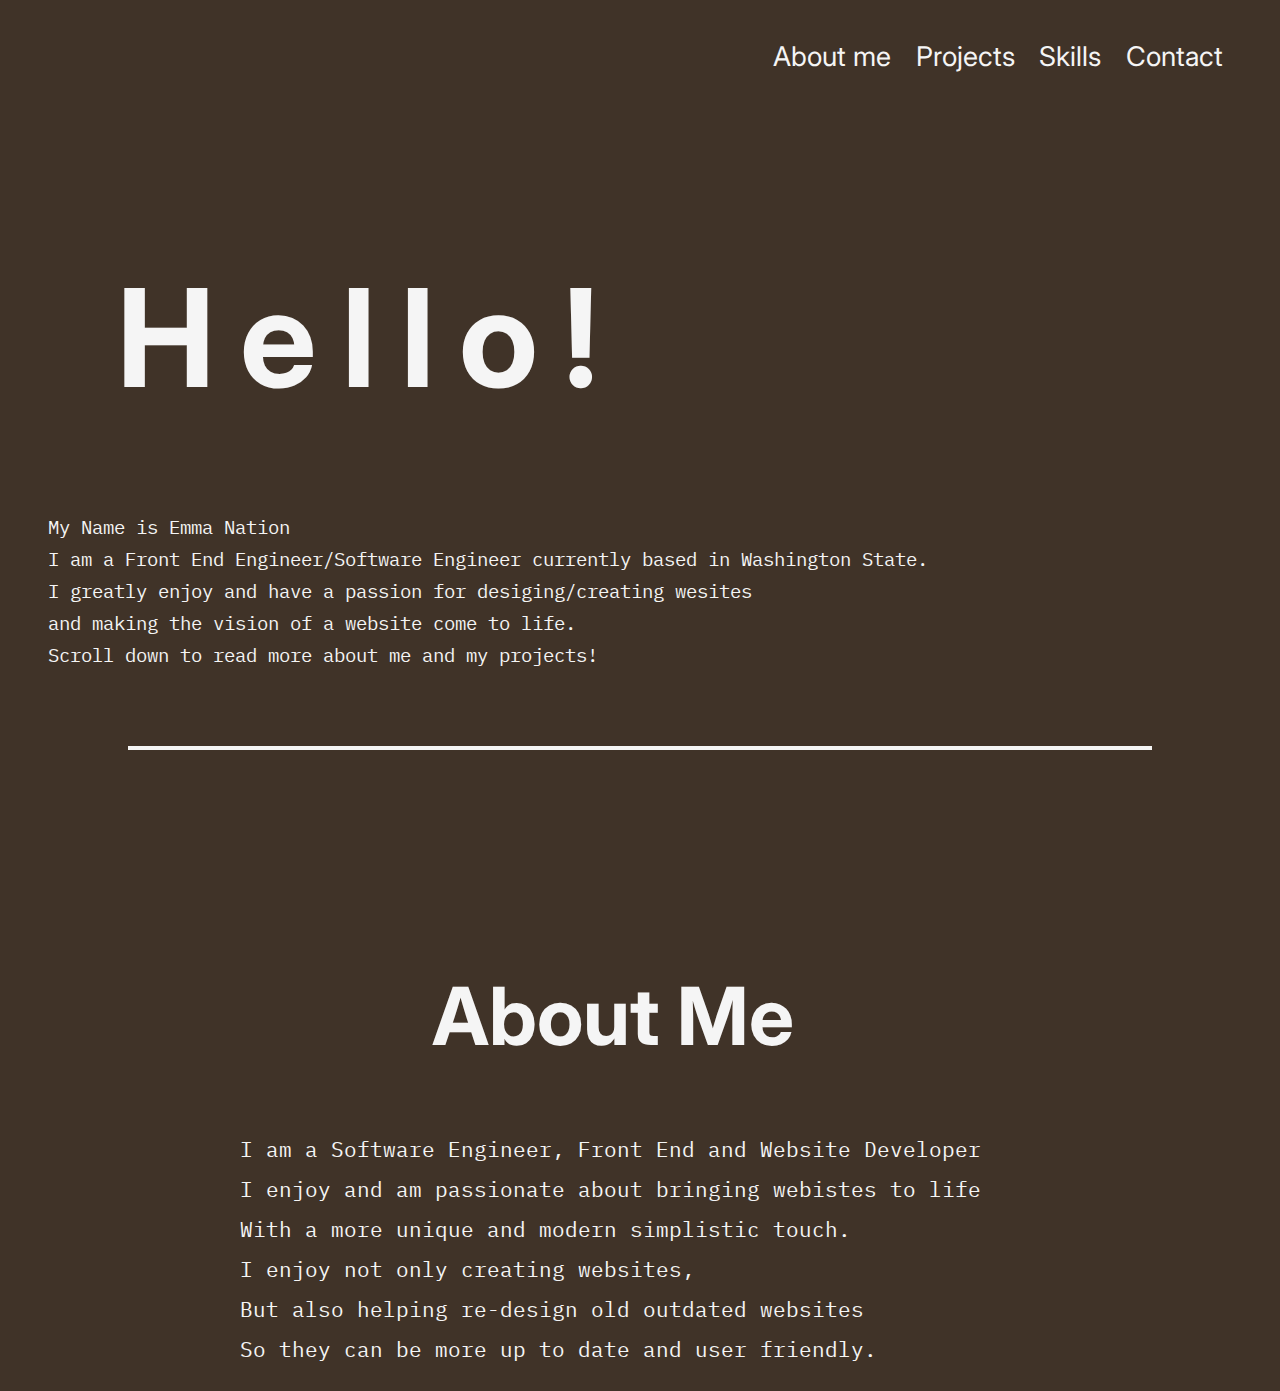
==== index.html @ a86735b9 "added all changes" ====
<!DOCTYPE html>
<html lang="en">
<head>
    <meta charset="UTF-8">
    <meta name="viewport" content="width=device-width, initial-scale=1.0">
    <title>My Portfolio</title>
    <link rel="stylesheet" href="one.css">
    <link rel="preconnect" href="https://fonts.googleapis.com"> 
    <link rel="preconnect" href="https://fonts.gstatic.com" crossorigin>
    <link href="https://fonts.googleapis.com/css2?family=IBM+Plex+Mono:wght@100&family=Inter:wght@200&family=Poppins:wght@200&family=Roboto+Mono:wght@200&display=swap" rel="stylesheet">
</head>
<body>
    <!--THE TOP 4 NAV BAR-->
    <header>
        <ul class="toplist">
            <li class="li-one , hovering">About me</li>
            <li class="li-two , hovering">Projects</li>
            <li class="li-three , hovering">Skills</li>
            <li class="li-four , hovering">Contact</li>
        </ul>
    </header>
    <!--END OF TOP 4 NAV BAR-->
    <br>
    <br>
    <br>
    <!--START OF THE HELLO AND INTRO-->
<div class="hellobox">
    <h1 class="hello">Hello!</h1>
</div>
<section>
<p class="intro-text">My Name is Emma Nation <br> I am a Front End Engineer/Software Engineer currently based in Washington State. <br> I greatly enjoy and have a passion for desiging/creating wesites <br> and making the vision of a website come to life. <br>Scroll down to read more about me and my projects!</p>
</section>
<br>
<br>
<!--END OF HELLO AND INTRO-->
<!--START OF THE LINE-->
<section class="line-pad">
    <h2 class="the-line"></h2>
</section>
<!--END OF THE LINE-->
<br>
<div class="about-box">
    <h2 class="about">About Me</h2>
    <p class="aboutme-p">I am a Software Engineer, Front End and Website Developer <br>I enjoy and am passionate about bringing webistes to life <br>With a more unique and modern simplistic touch. <br> I enjoy not only creating websites, <br> But also helping re-design old outdated websites <br> So they can be more up to date and user friendly.</p>
</div>









   
    <script src="two.js"></script>
</body>
</html>
---- one.css ----
body{
    margin: 0px;
    padding: 0px;
    background-color: #403328;
    transition: all 0.6s ease;
}

/*THIS IS THE TOP 4 NAV BAR THINGS*/
.toplist{
    color: whitesmoke;
    margin-left: 45.8rem;
    margin-top: 2.5rem;
    font-family: 'Inter', sans-serif;
}

.li-one{
    display: inline-block;
    font-size: 1.7rem;
    padding-right: 1.3rem;
    
}

.li-two{
display: inline-block;
font-size: 1.7rem;
padding-right: 1.3rem;
}



.li-three{
display: inline-block;
font-size: 1.7rem;
padding-right: 1.3rem;
}


.li-four{
display: inline-block;
font-size: 1.7rem;
padding-right: 1.3rem;
}

.hovering{
    transition: color 200ms linear;
}

.hovering:hover{
    cursor: pointer;
    color: #8C4830;
}
/*END OF TOP 4 NAV BAR THINGS*/

/*THE HELLO WORD+ DROPPING HELLO DOWN ANIMATION*/

.hello{
    color: whitesmoke;
    font-family: 'Inter', sans-serif;
    font-size: 8.5rem;
    letter-spacing: 1.6rem;
    margin-left: 7.3rem;
    margin-top: 7rem;

}

.hellobox,
.hello{
    animation: heading;
    animation-duration: 1.5s;
    animation-fill-mode: forwards;
    position: relative;
}

@keyframes heading{
    0% {top: -180px;}
    100% {top: -32px;}
  }
/* END OF THE HELLO ANIMATION*/

/*SLIDING IN WORDS SECTION*/

.intro-text{
    color: whitesmoke;
    font-size: 1.2rem;
    line-height: 2rem;
    font-family: 'IBM Plex Mono', monospace;
    opacity: 1.8;
    position: relative;
    margin-left: 3rem;
    animation-name: content;
    animation-duration: 1.3s;
    animation-fill-mode: forwards;
}

@keyframes content{
    0% {left: -1000px;}
    100% {left: -8px;}
    0% {top:-70px}
    100%{top: -70px}
  }

/*END OF SLIDING IN WORD SECTION*/

/*THE LINE AFTER WORDS*/

.line-pad{
    padding-bottom: 7rem;
}

.the-line{
        position: relative;
        padding-bottom: -1rem;
        border: 4px solid whitesmoke;
        border-left: 0px;
        border-right: 0px;
        border-top: 0px;
        margin-left: 8rem;
        margin-right: 8rem; 
        padding-top: -3rem;
        
}
/*END OF LINE*/

/*ABOUT ME SECTION*/

.about{
    font-size: 5rem;
    color: whitesmoke;
    font-family: 'Inter', sans-serif;
    margin-left: 27rem;
    
}


.aboutme-p{
    color: whitesmoke;
    font-size: 1.3rem;
    line-height: 2.5rem;
    font-family: 'IBM Plex Mono', monospace;
    margin-left: 15rem;
}
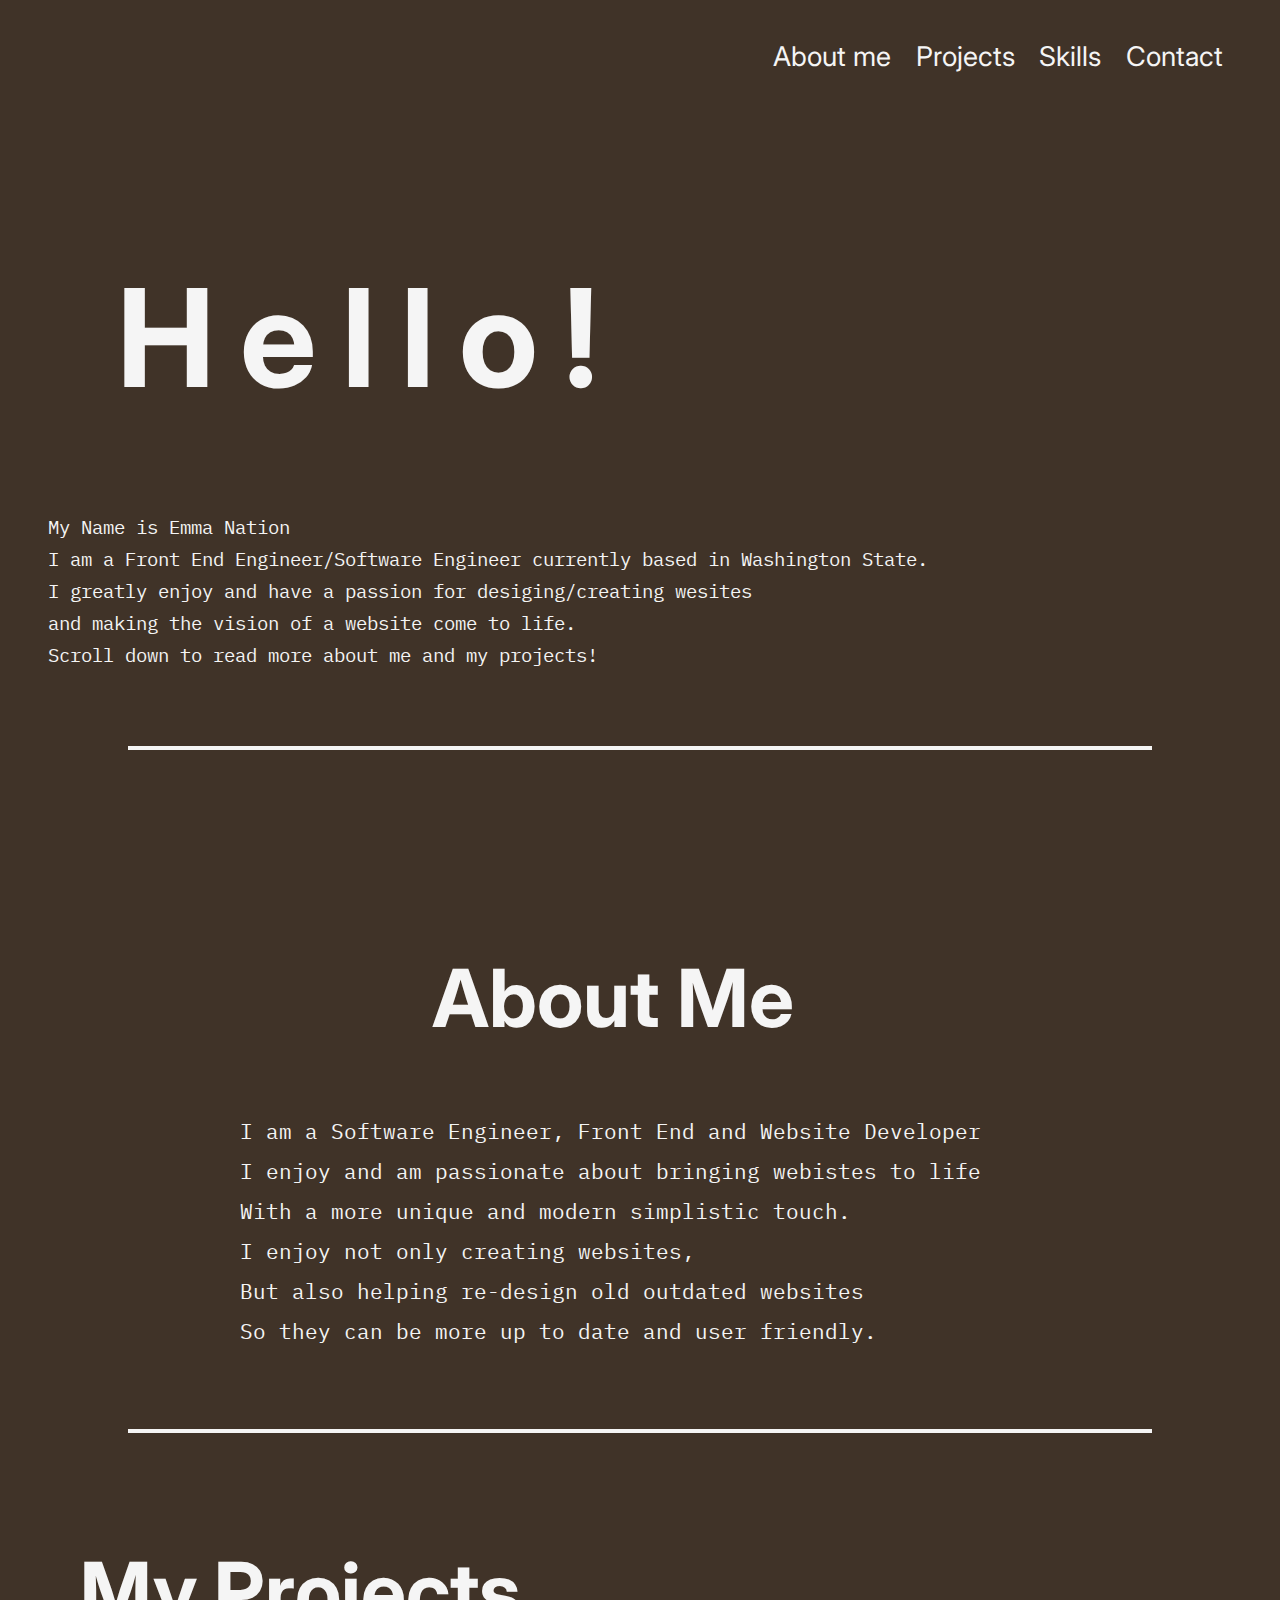
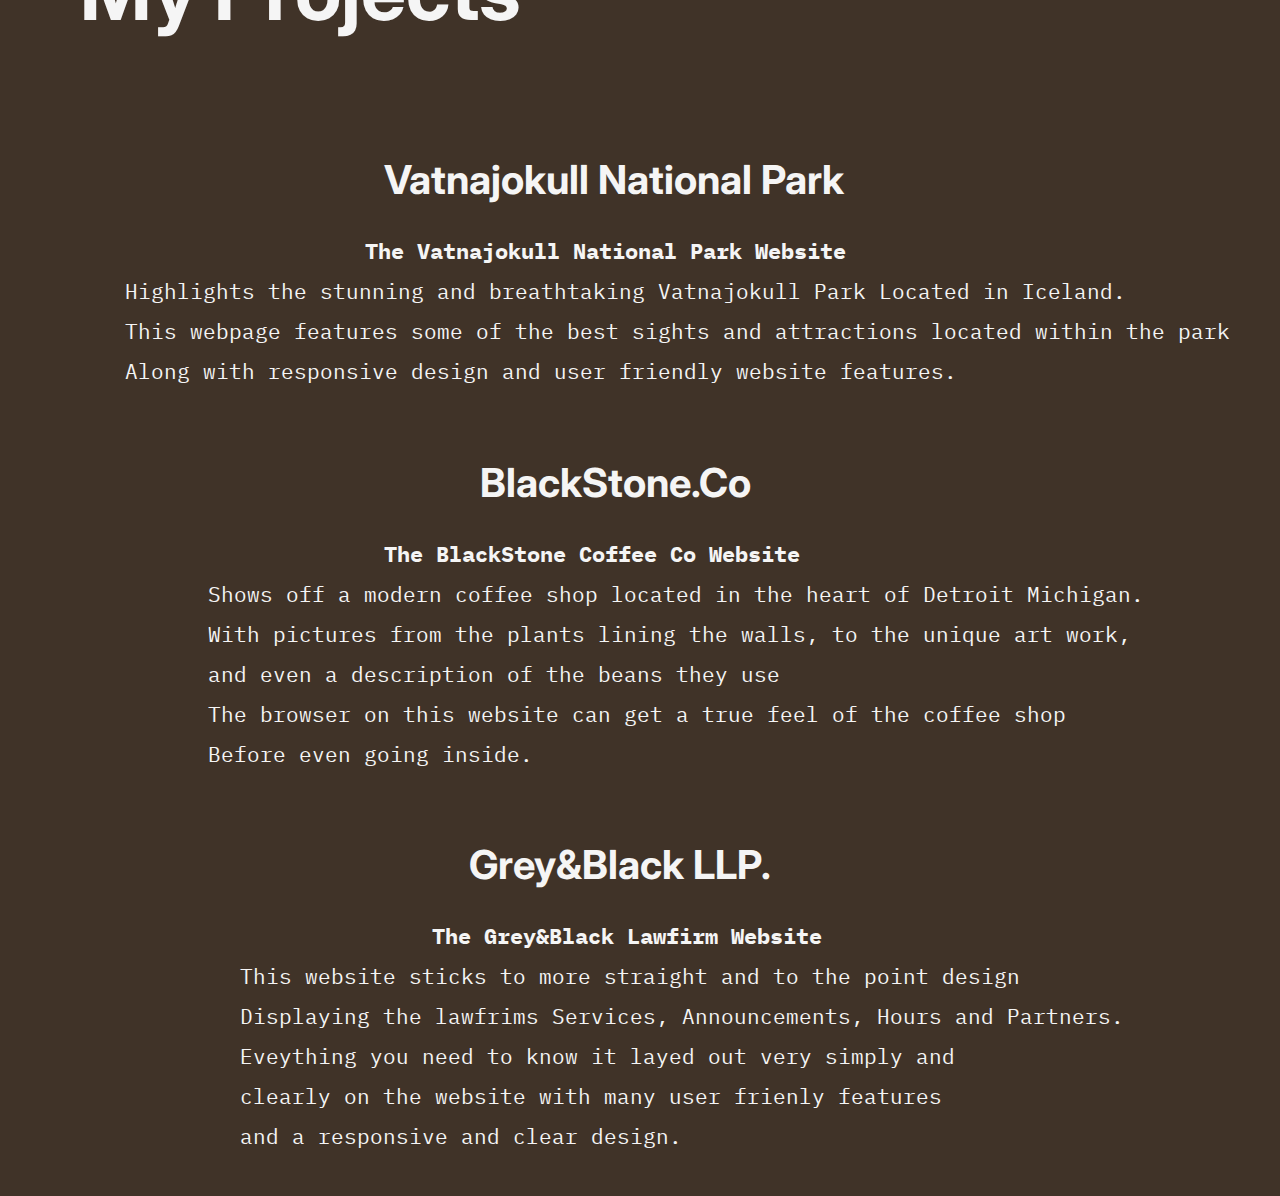
==== commit 514c0b5c: "updated all files" ====
--- a/index.html
+++ b/index.html
@@ -13,8 +13,8 @@
     <!--THE TOP 4 NAV BAR-->
     <header>
         <ul class="toplist">
-            <li class="li-one , hovering">About me</li>
-            <li class="li-two , hovering">Projects</li>
+            <li class="li-one , hovering"> <a href="#about-box" class="liA">About me </a></li>
+            <li class="li-two , hovering"> <a href="#project-box" class="liA">Projects</a></li>
             <li class="li-three , hovering">Skills</li>
             <li class="li-four , hovering">Contact</li>
         </ul>
@@ -38,14 +38,39 @@
     <h2 class="the-line"></h2>
 </section>
 <!--END OF THE LINE-->
-<br>
-<div class="about-box">
+<!--START OF THE ABOUT ME-->
+<div id="about-box">
     <h2 class="about">About Me</h2>
     <p class="aboutme-p">I am a Software Engineer, Front End and Website Developer <br>I enjoy and am passionate about bringing webistes to life <br>With a more unique and modern simplistic touch. <br> I enjoy not only creating websites, <br> But also helping re-design old outdated websites <br> So they can be more up to date and user friendly.</p>
 </div>
-
-
-
+<br>
+<br>
+<section class="about-line">
+    <h2 class="the-line"></h2>
+</section>
+<!--END OF ABOUT ME AND THE BREAKING LINE-->
+<br>
+<br>
+<div id="project-box">
+    <h1 class="project-title">My Projects</h1>
+</div>
+<br>
+<br>
+<div>
+<h1 class="titleOne , hovcolor"><a href="#" class="titleA">Vatnajokull National Park</a></h1>
+    <p class="titleOne-P"> <strong class="highlight">The Vatnajokull National Park Website</strong> <br> Highlights the stunning and breathtaking Vatnajokull Park Located in Iceland. <br> This webpage features some of the best sights and attractions located within the park <br> Along with responsive design and user friendly website features. </p>
+    </div>
+    <br>
+    <div>
+    <h1 class="titleTwo , hovcolor"> <a href="#" class="titleA">BlackStone.Co</a></h1>
+    <p class="titleTwo-P"> <strong class="highlight-2">The BlackStone Coffee Co Website</strong><br> Shows off a modern coffee shop located in the heart of Detroit Michigan.<br>With pictures from the plants lining the walls, to the unique art work, <br> and even a description of the beans they use <br>The browser on this website can get a true feel of the coffee shop <br> Before even going inside.</p>
+    </div>
+    <br>
+    <div>
+    <h1 class="titleThree , hovcolor"><a href="#" class="titleA">Grey&Black LLP.</a></h1>
+    <p class="titleThree-P"><strong class="highlight-3">The Grey&Black Lawfirm Website</strong><br>This website sticks to more straight and to the point design <br> Displaying the lawfrims Services, Announcements, Hours and Partners. <br> Eveything you need to know it layed out very simply and <br> clearly on the website with many user frienly features <br> and a responsive and clear design.</p>
+</div>
+<br>
 
 
 
--- a/one.css
+++ b/one.css
@@ -40,13 +40,23 @@
 font-size: 1.7rem;
 padding-right: 1.3rem;
 }
+ 
+.liA{
+    text-decoration: none;
+    color: whitesmoke;
+    transition: color 200ms linear;
+}
+.liA:hover{
+    color: #8C4830;
+    cursor: pointer;
+}
 
 .hovering{
     transition: color 200ms linear;
 }
 
 .hovering:hover{
-    cursor: pointer;
+    cursor: pointer;;
     color: #8C4830;
 }
 /*END OF TOP 4 NAV BAR THINGS*/
@@ -138,4 +148,107 @@
     line-height: 2.5rem;
     font-family: 'IBM Plex Mono', monospace;
     margin-left: 15rem;
-}+}
+/*END OF ABOUT ME*/
+
+/*START OF PROJECT SECTION*/
+
+/*NATIONAL PARK TITLE AND WORDS*/
+.project-title{
+    font-size: 5rem;
+    color: whitesmoke;
+    font-family: 'Inter', sans-serif;
+    margin-left: 5rem;
+}
+
+
+
+.titleOne{
+    margin-left: 24rem;
+    font-family: 'Inter', sans-serif;
+    color: whitesmoke;
+    font-size: 2.5rem;
+    
+}
+
+.titleOne-P{
+    font-size: 1.3rem;
+    line-height: 2.5rem;
+    font-family: 'IBM Plex Mono', monospace;
+    color: whitesmoke;
+    margin-left: 7.8rem;
+   
+}
+
+.highlight{
+    margin-left: 15rem;
+    font-size: 1.4rem;
+}
+
+
+/*END OF NATIONAL PARK HOVER AND WORDS*/
+
+
+/* BLACKSTONE TITLE AND WORDS*/
+
+.titleTwo{
+margin-left: 30rem;
+font-family: 'Inter', sans-serif;
+color: whitesmoke;
+font-size: 2.5rem;
+}
+
+.titleTwo-P{
+    font-size: 1.3rem;
+    line-height: 2.5rem;
+    font-family: 'IBM Plex Mono', monospace;
+    color: whitesmoke;
+    margin-left: 13rem;
+}
+
+.highlight-2{
+    font-size: 1.4rem;
+margin-left: 11rem;
+}
+
+/*END OF BLACKSTONE TITLE AND WORDS*/
+
+
+/*LAWFIRM TITLE AND WORDS*/
+
+
+.titleThree{
+margin-left: 29.3rem;
+font-family: 'Inter', sans-serif;
+color: whitesmoke;
+font-size: 2.5rem;
+}
+
+.titleThree-P{
+    font-size: 1.3rem;
+    line-height: 2.5rem;
+    font-family: 'IBM Plex Mono', monospace;
+    color: whitesmoke;
+    margin-left: 15rem;
+    
+}
+
+.highlight-3{
+    font-size: 1.4rem;
+    margin-left: 12rem;
+}
+
+
+.titleA{
+    text-decoration: none;
+    color: whitesmoke;
+    transition: color 210ms linear;
+
+}
+
+.titleA:hover{
+color: #bdafa1;
+cursor: pointer;
+}
+/*END OF LAWFIRM TITLE AND WORDS*/
+
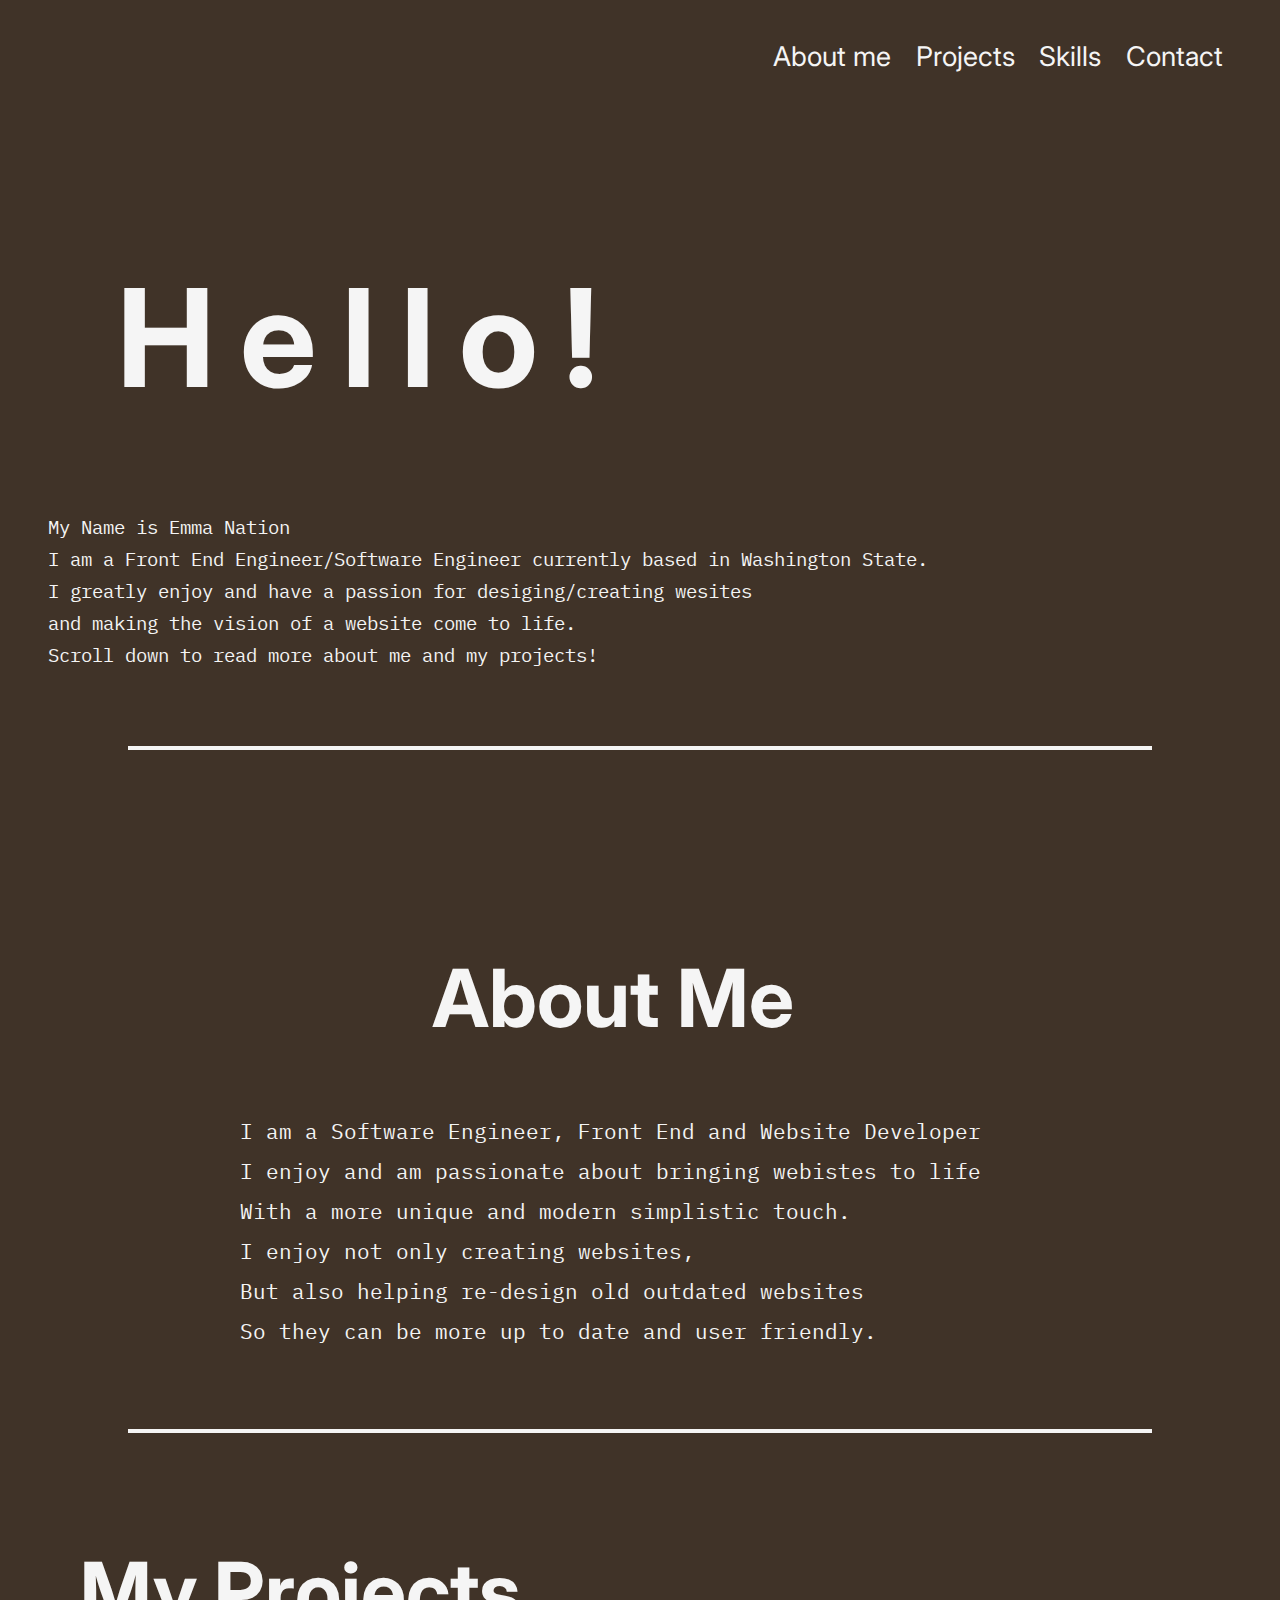
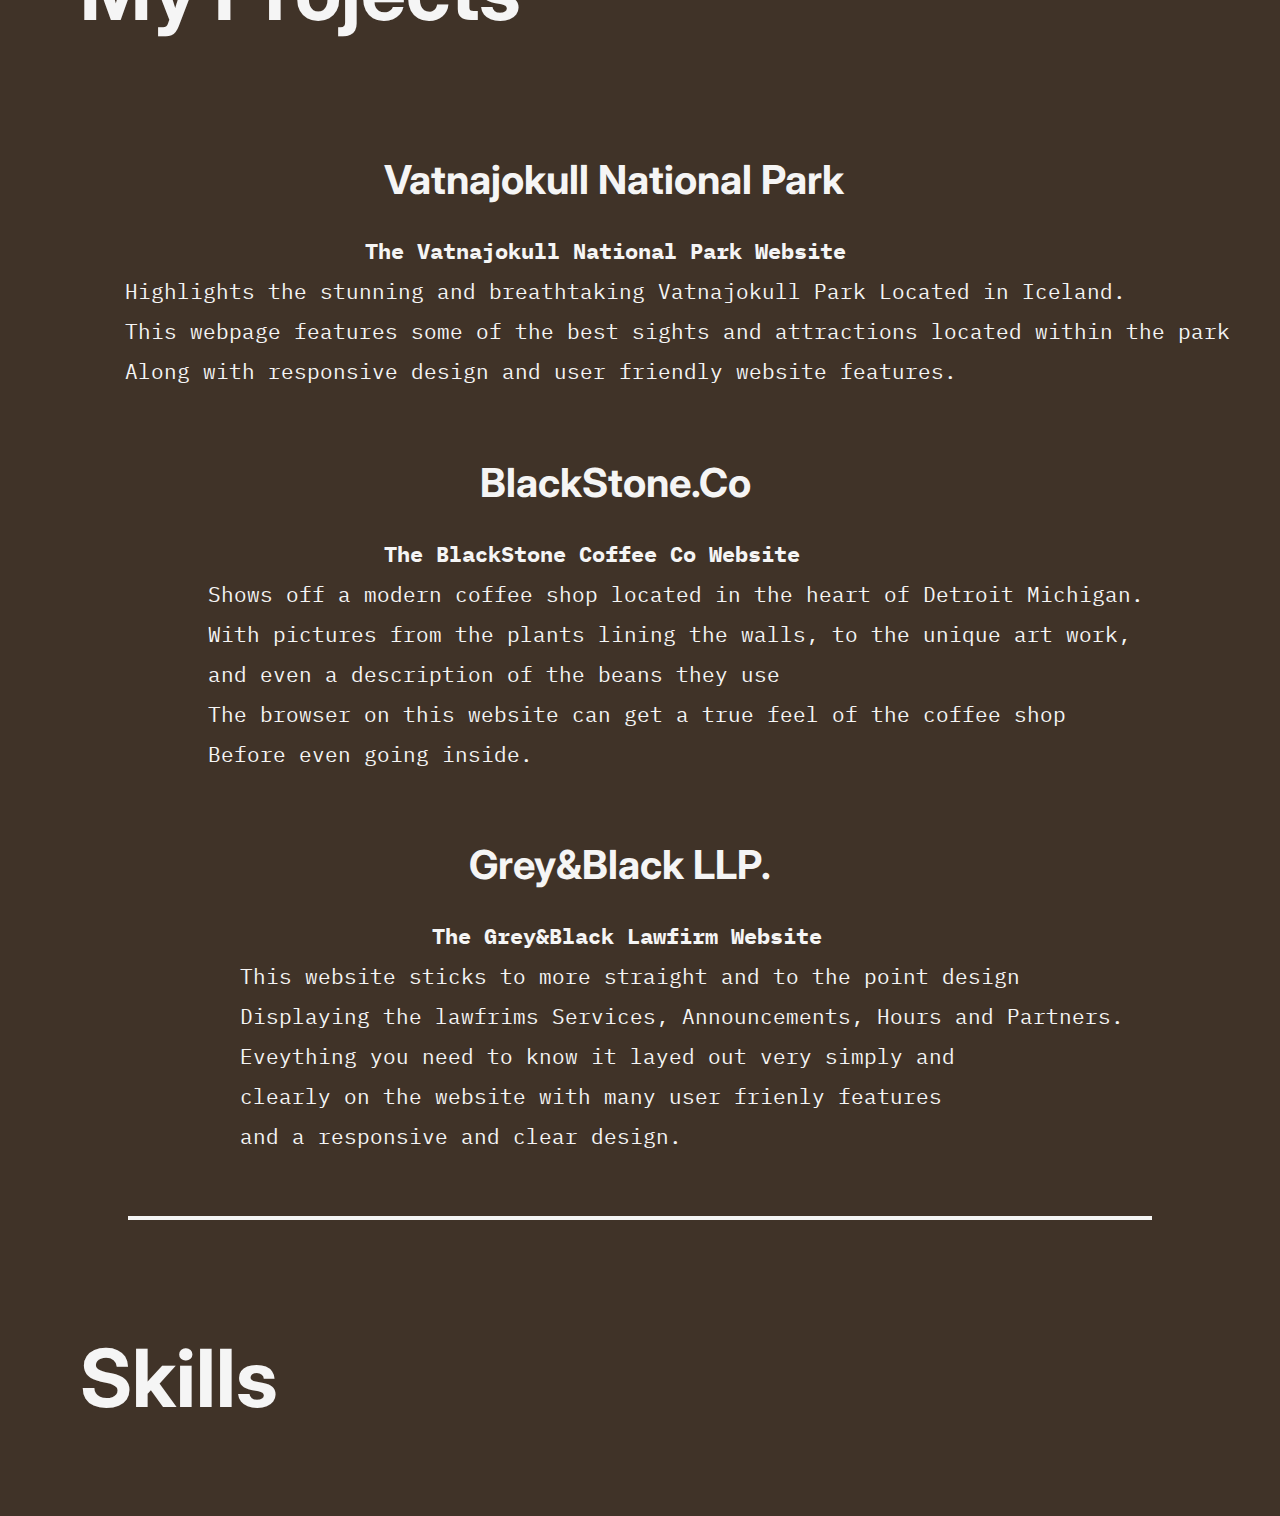
==== commit 47f4456a: "added additions to files" ====
--- a/index.html
+++ b/index.html
@@ -15,7 +15,7 @@
         <ul class="toplist">
             <li class="li-one , hovering"> <a href="#about-box" class="liA">About me </a></li>
             <li class="li-two , hovering"> <a href="#project-box" class="liA">Projects</a></li>
-            <li class="li-three , hovering">Skills</li>
+            <li class="li-three , hovering"> <a href="#skill-box" class="liA">Skills</a></li>
             <li class="li-four , hovering">Contact</li>
         </ul>
     </header>
@@ -51,6 +51,7 @@
 <!--END OF ABOUT ME AND THE BREAKING LINE-->
 <br>
 <br>
+<!--START OF PROJECTS*/-->
 <div id="project-box">
     <h1 class="project-title">My Projects</h1>
 </div>
@@ -71,6 +72,19 @@
     <p class="titleThree-P"><strong class="highlight-3">The Grey&Black Lawfirm Website</strong><br>This website sticks to more straight and to the point design <br> Displaying the lawfrims Services, Announcements, Hours and Partners. <br> Eveything you need to know it layed out very simply and <br> clearly on the website with many user frienly features <br> and a responsive and clear design.</p>
 </div>
 <br>
+<section>
+    <h2 class="the-line"></h2>
+</section>
+<!--END OF PROJECT SECTION*/-->
+
+<br>
+<br>
+<div id="skill-box">
+<h1 class="skill-title">Skills</h1>
+</div>
+<br>
+<br>
+
 
 
 
--- a/one.css
+++ b/one.css
@@ -247,8 +247,16 @@
 }
 
 .titleA:hover{
-color: #bdafa1;
+color: #b19b8b;
 cursor: pointer;
 }
 /*END OF LAWFIRM TITLE AND WORDS*/
 
+/*START OF SKILL SECTION*/
+
+.skill-title{
+    font-size: 5rem;
+    color: whitesmoke;
+    font-family: 'Inter', sans-serif;
+    margin-left: 5rem;
+}
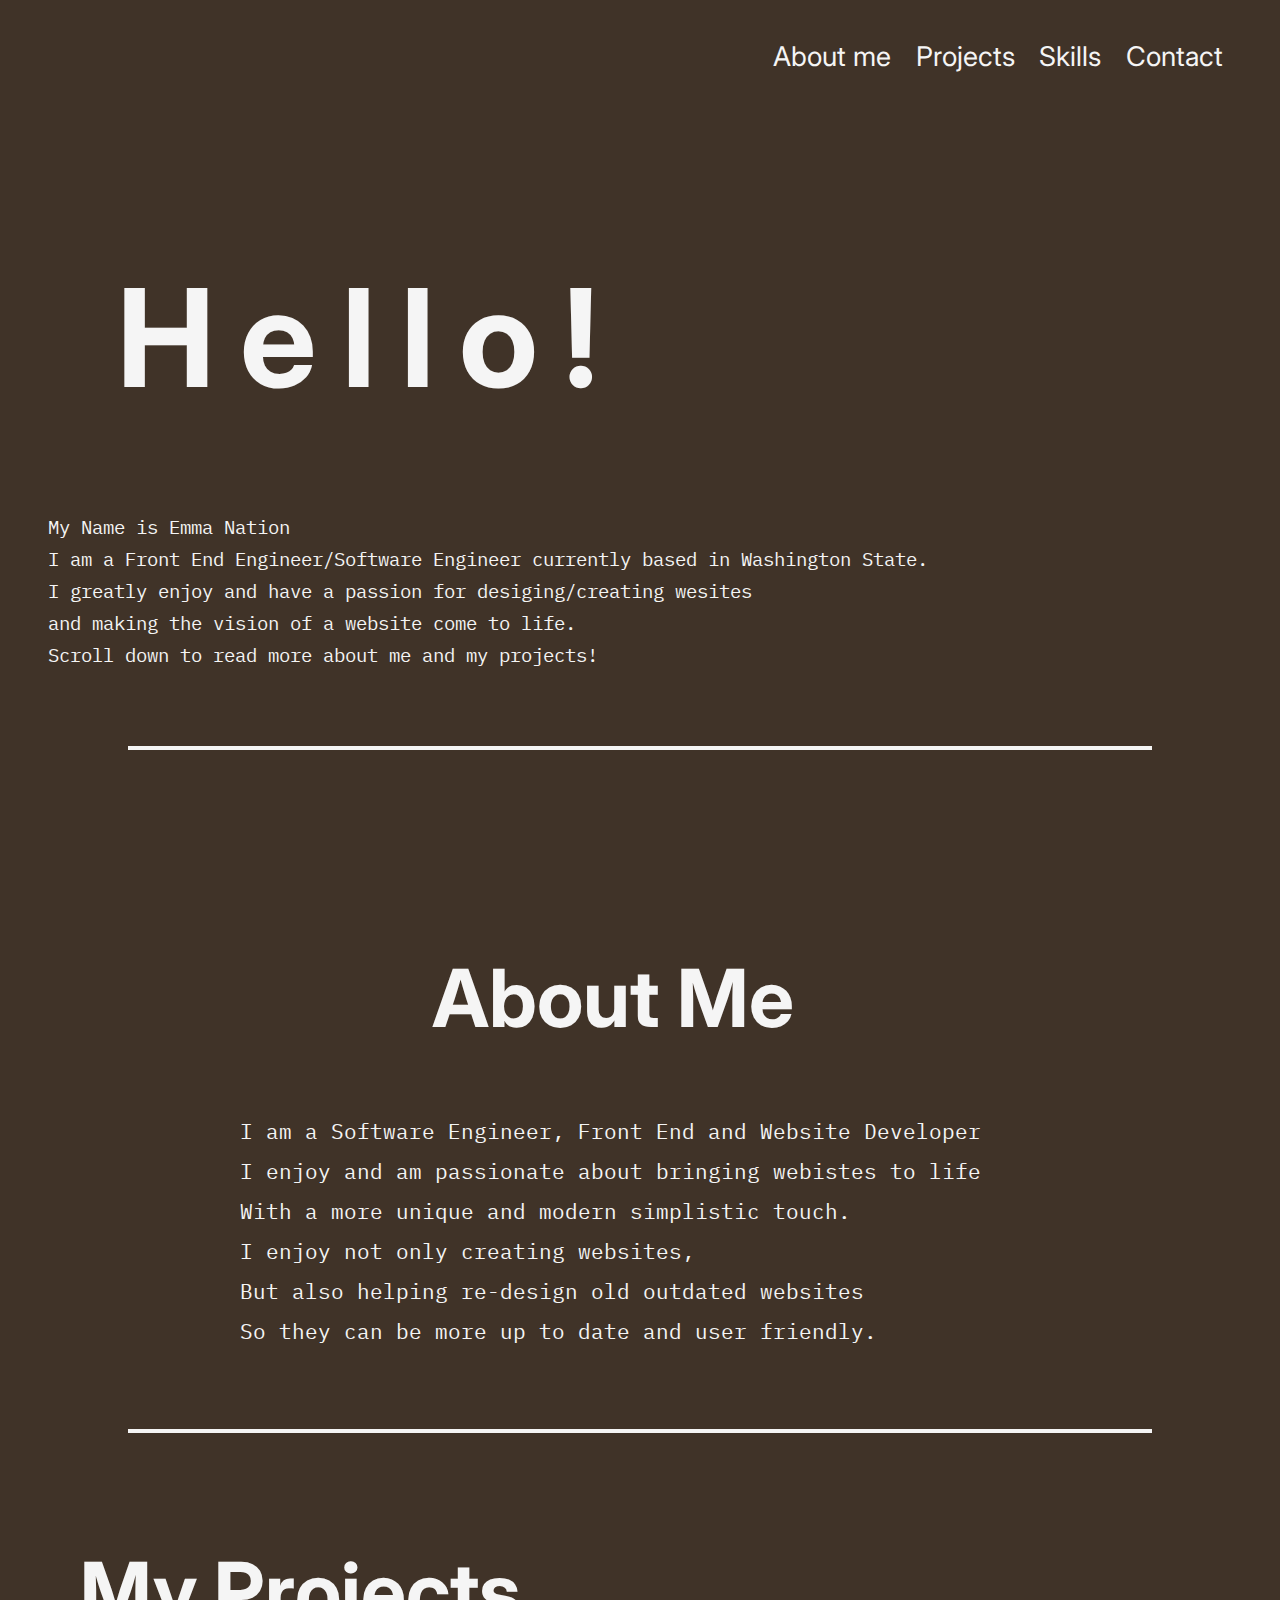
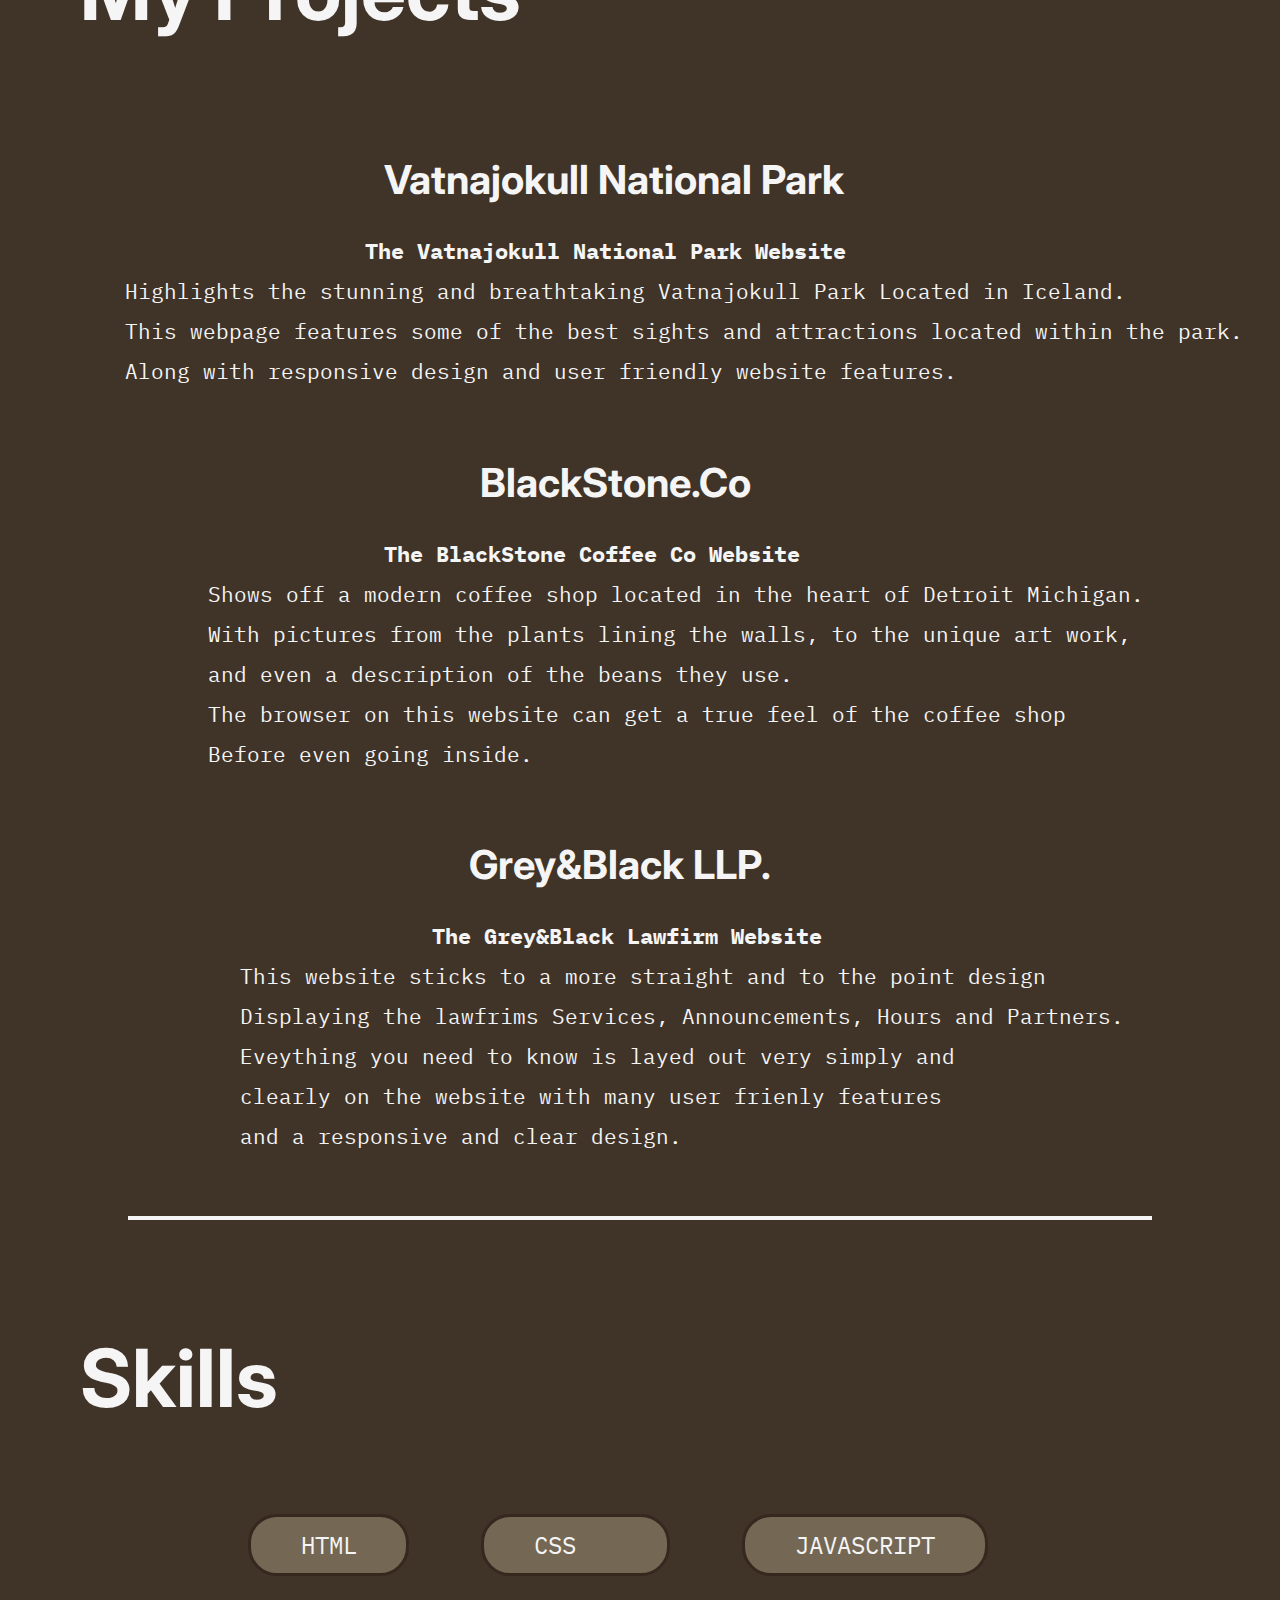
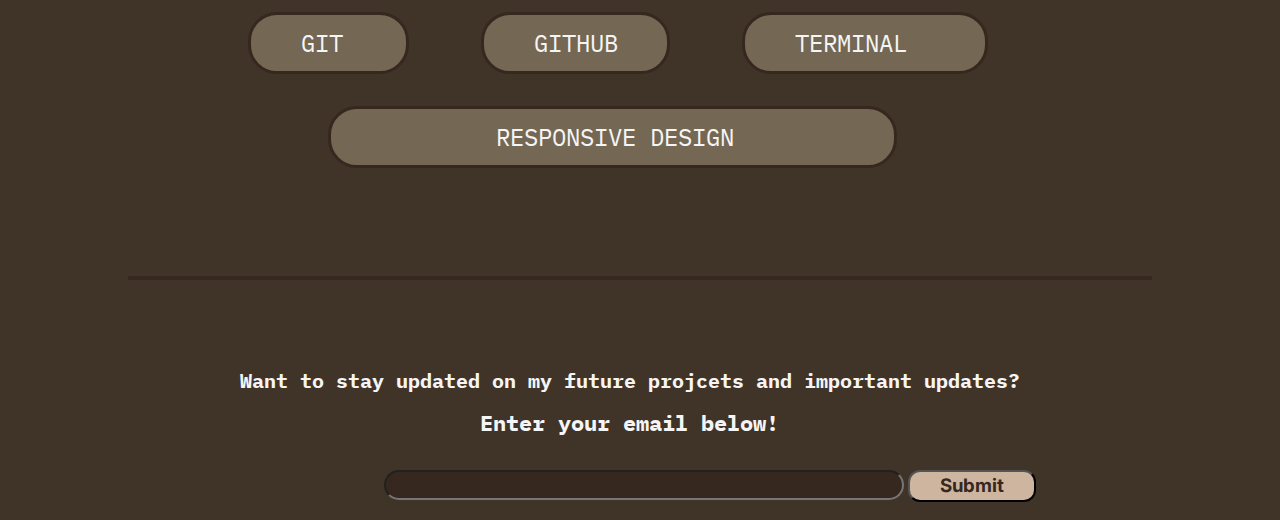
==== commit b18a7c28: "added changes to all files" ====
--- a/index.html
+++ b/index.html
@@ -15,7 +15,7 @@
         <ul class="toplist">
             <li class="li-one , hovering"> <a href="#about-box" class="liA">About me </a></li>
             <li class="li-two , hovering"> <a href="#project-box" class="liA">Projects</a></li>
-            <li class="li-three , hovering"> <a href="#skill-box" class="liA">Skills</a></li>
+            <li class="li-three , hovering"> <a href="#line-id" class="liA">Skills</a></li>
             <li class="li-four , hovering">Contact</li>
         </ul>
     </header>
@@ -59,20 +59,20 @@
 <br>
 <div>
 <h1 class="titleOne , hovcolor"><a href="#" class="titleA">Vatnajokull National Park</a></h1>
-    <p class="titleOne-P"> <strong class="highlight">The Vatnajokull National Park Website</strong> <br> Highlights the stunning and breathtaking Vatnajokull Park Located in Iceland. <br> This webpage features some of the best sights and attractions located within the park <br> Along with responsive design and user friendly website features. </p>
+    <p class="titleOne-P"> <strong class="highlight">The Vatnajokull National Park Website</strong> <br> Highlights the stunning and breathtaking Vatnajokull Park Located in Iceland. <br> This webpage features some of the best sights and attractions located within the park. <br> Along with responsive design and user friendly website features. </p>
     </div>
     <br>
     <div>
     <h1 class="titleTwo , hovcolor"> <a href="#" class="titleA">BlackStone.Co</a></h1>
-    <p class="titleTwo-P"> <strong class="highlight-2">The BlackStone Coffee Co Website</strong><br> Shows off a modern coffee shop located in the heart of Detroit Michigan.<br>With pictures from the plants lining the walls, to the unique art work, <br> and even a description of the beans they use <br>The browser on this website can get a true feel of the coffee shop <br> Before even going inside.</p>
+    <p class="titleTwo-P"> <strong class="highlight-2">The BlackStone Coffee Co Website</strong><br> Shows off a modern coffee shop located in the heart of Detroit Michigan.<br>With pictures from the plants lining the walls, to the unique art work, <br> and even a description of the beans they use. <br>The browser on this website can get a true feel of the coffee shop <br> Before even going inside.</p>
     </div>
     <br>
     <div>
     <h1 class="titleThree , hovcolor"><a href="#" class="titleA">Grey&Black LLP.</a></h1>
-    <p class="titleThree-P"><strong class="highlight-3">The Grey&Black Lawfirm Website</strong><br>This website sticks to more straight and to the point design <br> Displaying the lawfrims Services, Announcements, Hours and Partners. <br> Eveything you need to know it layed out very simply and <br> clearly on the website with many user frienly features <br> and a responsive and clear design.</p>
+    <p class="titleThree-P"><strong class="highlight-3">The Grey&Black Lawfirm Website</strong><br>This website sticks to a more straight and to the point design <br> Displaying the lawfrims Services, Announcements, Hours and Partners. <br> Eveything you need to know is layed out very simply and <br> clearly on the website with many user frienly features <br> and a responsive and clear design.</p>
 </div>
 <br>
-<section>
+<section id="line-id">
     <h2 class="the-line"></h2>
 </section>
 <!--END OF PROJECT SECTION*/-->
@@ -80,14 +80,65 @@
 <br>
 <br>
 <div id="skill-box">
-<h1 class="skill-title">Skills</h1>
+<h1 id="skill-title">Skills</h1>
+</div>
+<br>
+<!--START OF SKILLS-->
+
+<div class="wholeflex">
+    <div class="containerOne">
+    <ul>
+        <li class="lione">HTML</li>
+        <br>
+        <br>
+        <li class="lione">GIT</li>
+    </ul>
+    </div>
+    <div class="containerTwo">
+        <ul>
+            <li class="liTwo">CSS</li>
+            <br>
+            <br>
+            <li class="liTwo">GITHUB</li>
+        </ul>
+    </div>
+    <div class="containerThree">
+        <ul>
+        <li class="liThree">JAVASCRIPT</li>
+        <br>
+        <br>
+        <li class="liThree">TERMINAL</li>
+        </ul>
+    </div>
+</div>
+<div class="flexTwo">
+    <ul>
+        <li class="liFour">RESPONSIVE DESIGN</li>
+    </ul>
 </div>
 <br>
 <br>
+   <!--END OF SKILL SECTION-->
 
-
-
-
+   <!--START OF CONTACT FOOTER-->
+<section>
+    <br>
+    <br>
+    <h2 class="the-lineTwo"></h2>
+</section>
+<br>
+<br>
+<footer>
+        <br>
+        <h1 class="foottext-1">Want to stay updated on my future projcets and important updates?</h1>
+        <h1 class="foottext-2">Enter your email below!</h1>
+        <br>
+        <form action="email.html" method="POST">
+            <input id="email" name="email" type="text" required class="inputbox">
+            <input type="submit" value="Submit" class="subbutt">
+        </form>
+        <br>
+</footer>
 
 
 
--- a/one.css
+++ b/one.css
@@ -129,6 +129,18 @@
         padding-top: -3rem;
         
 }
+
+.the-lineTwo{
+    position: relative;
+    padding-bottom: -1rem;
+    border: 4px solid #36281F;
+    border-left: 0px;
+    border-right: 0px;
+    border-top: 0px;
+    margin-left: 8rem;
+    margin-right: 8rem; 
+    padding-top: -3rem;
+}
 /*END OF LINE*/
 
 /*ABOUT ME SECTION*/
@@ -254,9 +266,157 @@
 
 /*START OF SKILL SECTION*/
 
-.skill-title{
+#skill-title{
     font-size: 5rem;
     color: whitesmoke;
     font-family: 'Inter', sans-serif;
     margin-left: 5rem;
 }
+
+.wholeflex{
+display: flex;
+flex-direction: row;
+margin-left: 13rem;
+}
+
+/*START OF SKILL LIST ONE*/
+.containerOne{
+    padding-right: 2rem;
+}
+
+
+.lione{
+    background-color: #746754;
+    border: 3px solid #36281F;
+    border-radius: 29px;
+    padding-left: 3.1rem;
+    padding-right: 3.1rem;
+    line-height: 3.5rem;
+    font-size: 1.5rem;
+list-style: none;
+font-family: 'IBM Plex Mono', monospace;
+color: whitesmoke;
+transition: background-color 200ms linear;
+
+}
+
+.lione:hover{
+    background-color: #36281F;
+    cursor: pointer;
+}
+/*END OF SKILL LIST ONE*/
+
+
+/*START OF SKILL LIST TWO*/
+.containerTwo{
+padding-right: 2rem;
+}
+
+
+.liTwo{
+    background-color: #746754;
+    border: 3px solid #36281F;
+    border-radius: 29px;
+    padding-left: 3.1rem;
+    padding-right: 3.1rem;
+    line-height: 3.5rem;
+    font-size: 1.5rem;
+    list-style: none;
+    font-family: 'IBM Plex Mono', monospace;
+    color: whitesmoke;
+    transition: background-color 200ms linear;
+}
+
+.liTwo:hover{
+    background-color: #36281F;
+    cursor: pointer;
+}
+/*END OF SKILL LIST TWO*/
+
+
+/*START OF SKILL LIST THREE*/
+.liThree{
+    background-color: #746754;
+    border: 3px solid #36281F;
+    border-radius: 29px;
+    padding-left: 3.1rem;
+    padding-right: 3.1rem;
+    line-height: 3.5rem;
+    font-size: 1.5rem;
+    list-style: none;
+    font-family: 'IBM Plex Mono', monospace;
+    color: whitesmoke;
+    transition: background-color 200ms linear;
+}
+
+.liThree:hover{
+    background-color: #36281F;
+    cursor: pointer;
+}
+/*END OF SKILL LIST THREE*/
+
+/*START OF SKILL LIST FOUR*/
+.flexTwo{
+    display: flex;
+flex-direction: row;
+margin-left: 18rem;
+}
+
+.liFour{
+    background-color: #746754;
+    border: 3px solid #36281F;
+   padding-left: 10.3rem;
+   padding-right: 10rem;
+    border-radius: 29px;
+    line-height: 3.5rem;
+    font-size: 1.5rem;
+    list-style: none;
+    font-family: 'IBM Plex Mono', monospace;
+    color: whitesmoke;
+    transition: background-color 200ms linear;
+    
+}
+
+.liFour:hover{
+    background-color: #36281F;
+    cursor: pointer;
+}
+/*END OF SKILL LIST FOUR*/
+
+.foottext-1{
+    font-size: 1.27rem;
+    color: whitesmoke;
+    font-family: 'IBM Plex Mono', monospace;
+    margin-left: 15rem;
+}
+
+.foottext-2{
+    font-size: 1.37rem;
+    color: whitesmoke;
+    font-family: 'IBM Plex Mono', monospace;
+    margin-left: 30rem;
+}
+
+.inputbox{
+    font-size: 1.13rem;
+    font-family: 'Inter', sans-serif;
+    background-color: #36281F;
+    color: whitesmoke;
+    font-weight: bolder;
+    border-radius: 20px;
+     margin-left: 24rem;
+     width: 32rem;
+     height: 1.5rem;
+     
+}
+
+.subbutt{
+   background-color:#ceb5a0;
+   color: #36281F;
+    font-weight: bolder;
+    border-radius: 12px;
+    height: 2rem;
+    width: 8rem;
+    font-size: 1.17rem;
+    font-family: 'Inter', sans-serif;
+}